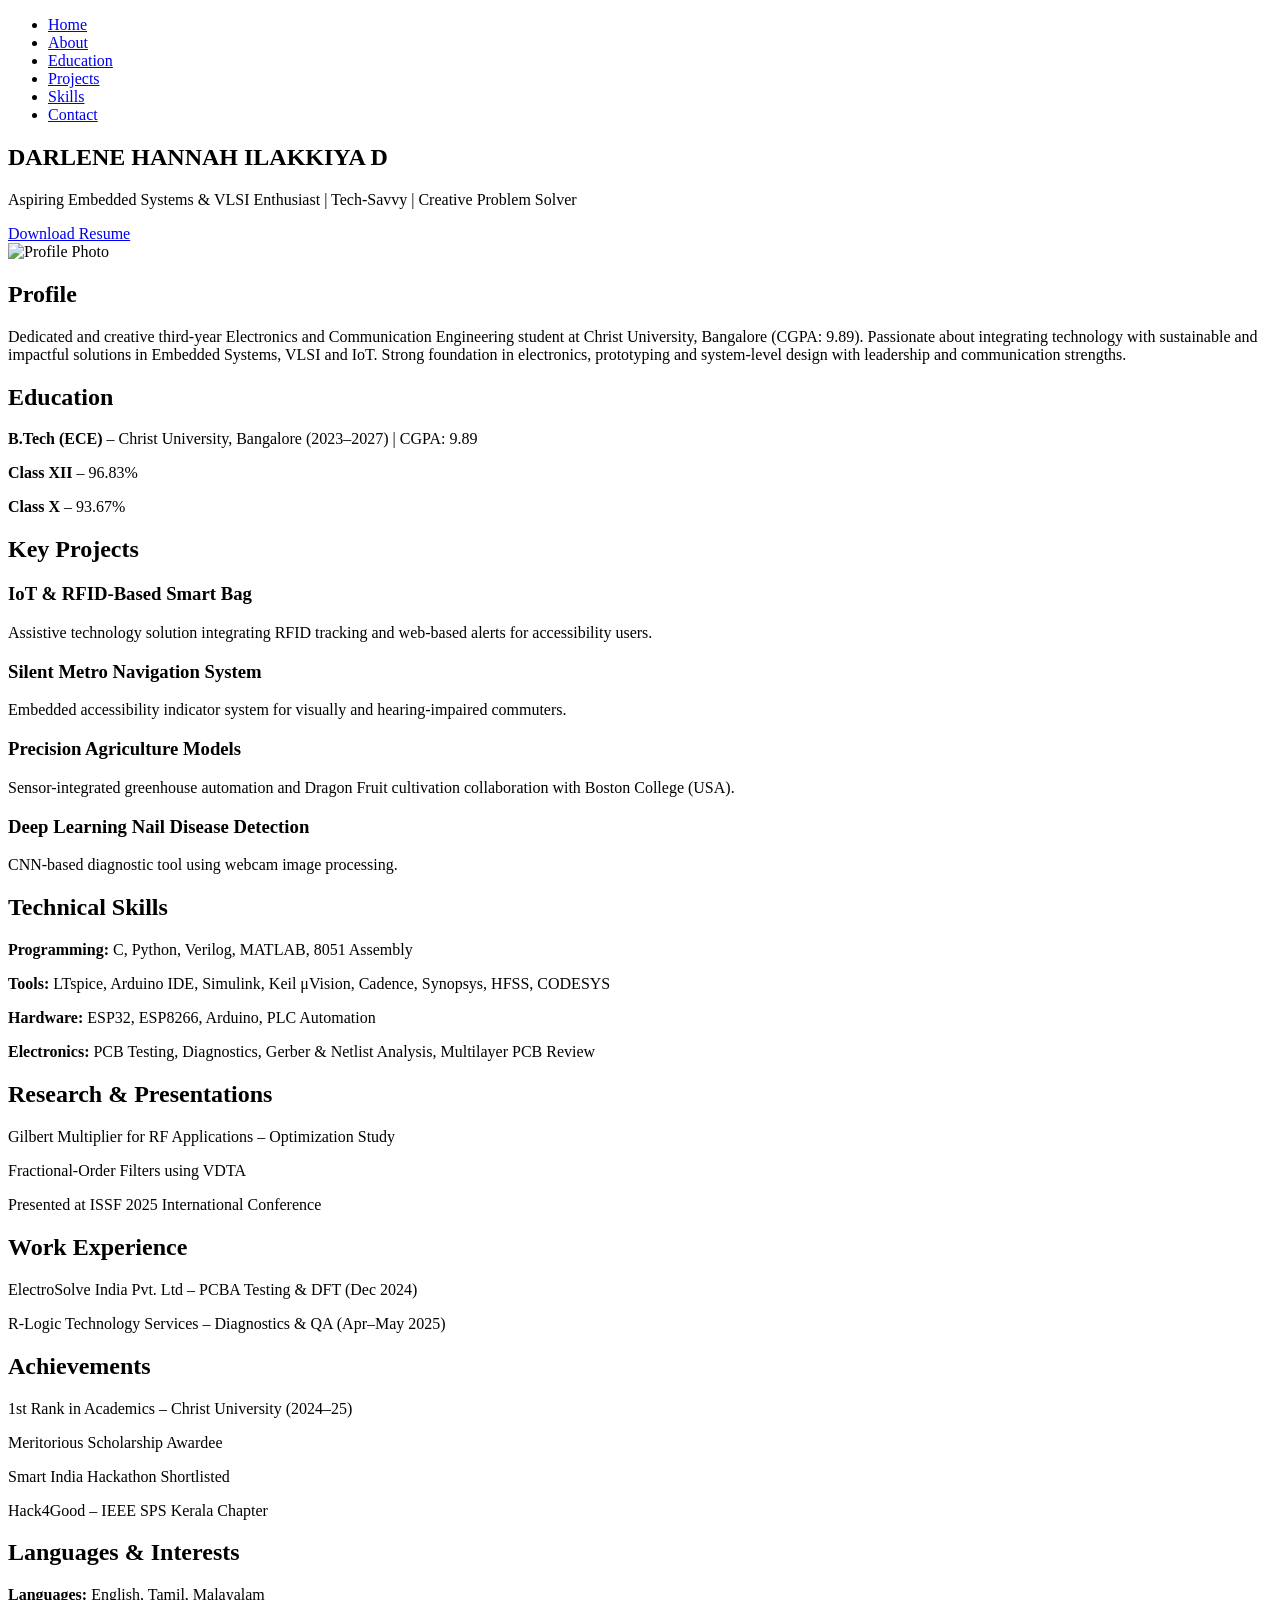
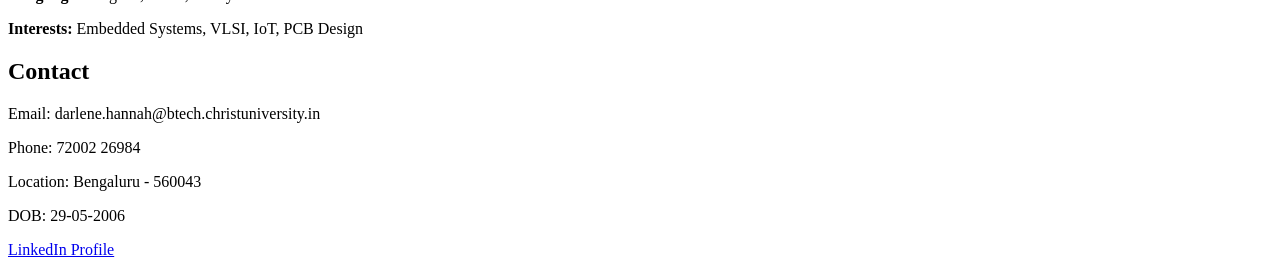
==== portfolio/index.html @ 744e4927 "Added portfolio website" ====
<!DOCTYPE html>
<html>
<head>
    <title>Darlene Hannah Ilakkiya D | Portfolio</title>
    <link rel="stylesheet" href="style.css">
</head>

<body>

<nav>
    <ul>
        <li><a href="#home">Home</a></li>
        <li><a href="#about">About</a></li>
        <li><a href="#education">Education</a></li>
        <li><a href="#projects">Projects</a></li>
        <li><a href="#skills">Skills</a></li>
        <li><a href="#contact">Contact</a></li>
    </ul>
</nav>

<section id="home" class="hero">
    <div class="hero-text">
        <h1>DARLENE HANNAH ILAKKIYA D</h1>
        <p>Aspiring Embedded Systems & VLSI Enthusiast | Tech-Savvy | Creative Problem Solver</p>
        <a href="resume.pdf" class="btn" download>Download Resume</a>
    </div>

    <div class="hero-image">
        <img src="profile.jpg" alt="Profile Photo">
    </div>
</section>

<section id="about">
    <h2>Profile</h2>
    <p>
    Dedicated and creative third-year Electronics and Communication Engineering student at Christ University, Bangalore (CGPA: 9.89).
    Passionate about integrating technology with sustainable and impactful solutions in Embedded Systems, VLSI and IoT.
    Strong foundation in electronics, prototyping and system-level design with leadership and communication strengths.
    </p>
</section>

<section id="education">
    <h2>Education</h2>
    <p><strong>B.Tech (ECE)</strong> – Christ University, Bangalore (2023–2027) | CGPA: 9.89</p>
    <p><strong>Class XII</strong> – 96.83%</p>
    <p><strong>Class X</strong> – 93.67%</p>
</section>

<section id="projects">
    <h2>Key Projects</h2>

    <h3>IoT & RFID-Based Smart Bag</h3>
    <p>Assistive technology solution integrating RFID tracking and web-based alerts for accessibility users.</p>

    <h3>Silent Metro Navigation System</h3>
    <p>Embedded accessibility indicator system for visually and hearing-impaired commuters.</p>

    <h3>Precision Agriculture Models</h3>
    <p>Sensor-integrated greenhouse automation and Dragon Fruit cultivation collaboration with Boston College (USA).</p>

    <h3>Deep Learning Nail Disease Detection</h3>
    <p>CNN-based diagnostic tool using webcam image processing.</p>
</section>

<section id="skills">
    <h2>Technical Skills</h2>

    <p><strong>Programming:</strong> C, Python, Verilog, MATLAB, 8051 Assembly</p>
    <p><strong>Tools:</strong> LTspice, Arduino IDE, Simulink, Keil μVision, Cadence, Synopsys, HFSS, CODESYS</p>
    <p><strong>Hardware:</strong> ESP32, ESP8266, Arduino, PLC Automation</p>
    <p><strong>Electronics:</strong> PCB Testing, Diagnostics, Gerber & Netlist Analysis, Multilayer PCB Review</p>
</section>

<section>
    <h2>Research & Presentations</h2>
    <p>Gilbert Multiplier for RF Applications – Optimization Study</p>
    <p>Fractional-Order Filters using VDTA</p>
    <p>Presented at ISSF 2025 International Conference</p>
</section>

<section>
    <h2>Work Experience</h2>
    <p>ElectroSolve India Pvt. Ltd – PCBA Testing & DFT (Dec 2024)</p>
    <p>R-Logic Technology Services – Diagnostics & QA (Apr–May 2025)</p>
</section>

<section>
    <h2>Achievements</h2>
    <p>1st Rank in Academics – Christ University (2024–25)</p>
    <p>Meritorious Scholarship Awardee</p>
    <p>Smart India Hackathon Shortlisted</p>
    <p>Hack4Good – IEEE SPS Kerala Chapter</p>
</section>

<section>
    <h2>Languages & Interests</h2>
    <p><strong>Languages:</strong> English, Tamil, Malayalam</p>
    <p><strong>Interests:</strong> Embedded Systems, VLSI, IoT, PCB Design</p>
</section>

<section id="contact">
    <h2>Contact</h2>
    <p>Email: darlene.hannah@btech.christuniversity.in</p>
    <p>Phone: 72002 26984</p>
    <p>Location: Bengaluru - 560043</p>
    <p>DOB: 29-05-2006</p>
    <p>
        <a href="https://linkedin.com/in/darlene-hannah-ilakkiya-d-aa8443298" target="_blank">
        LinkedIn Profile
        </a>
    </p>
</section>

</body>
</html>
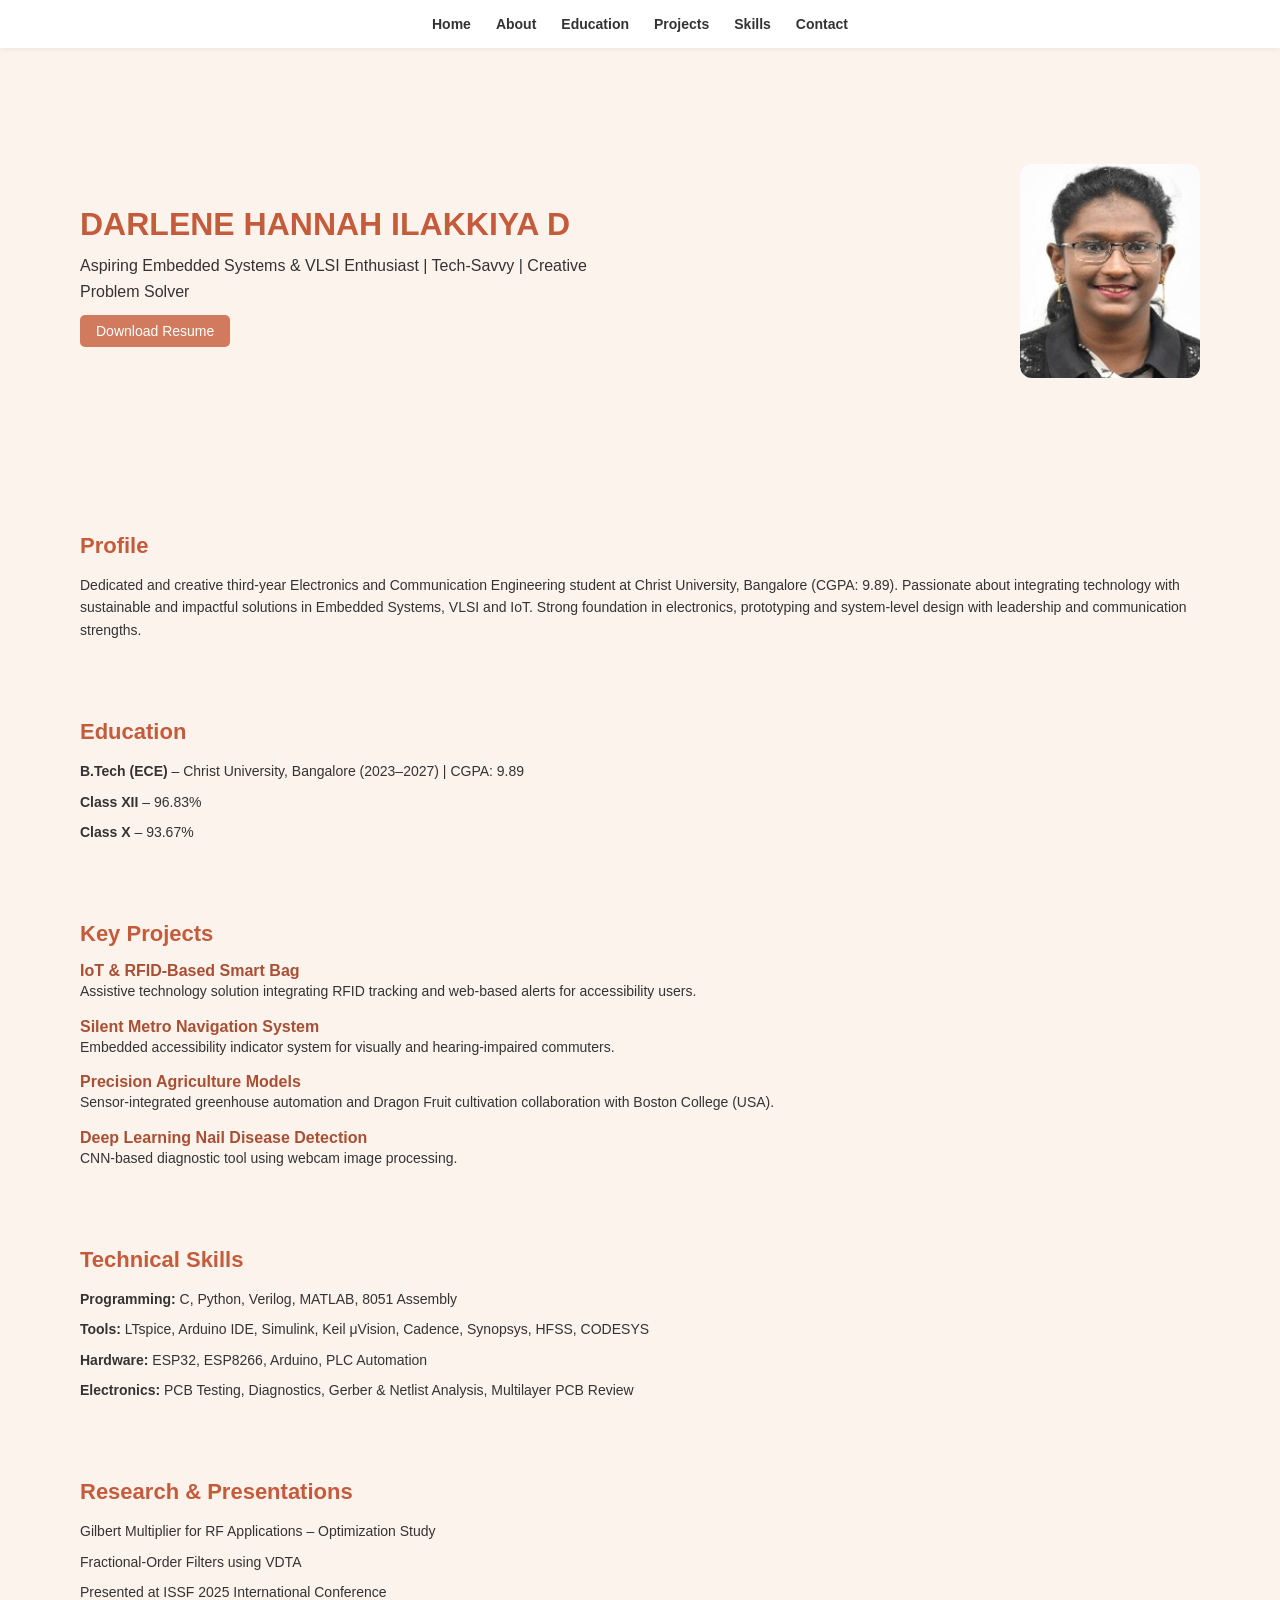
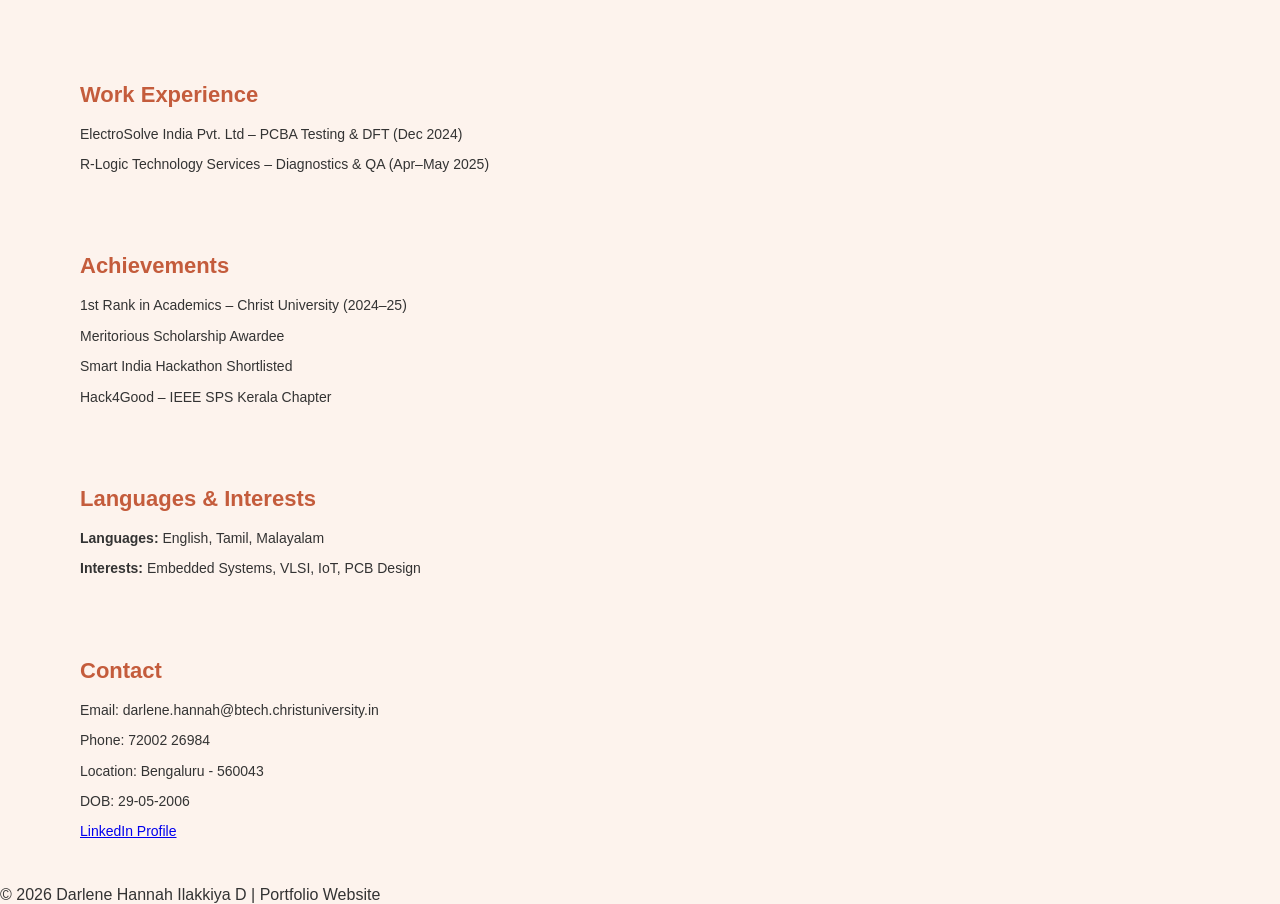
==== commit cb3ced1c: "Update index.html" ====
--- a/portfolio/index.html
+++ b/portfolio/index.html
@@ -111,5 +111,10 @@
     </p>
 </section>
 
+<!-- Footer Added -->
+<footer>
+    <p>© 2026 Darlene Hannah Ilakkiya D | Portfolio Website</p>
+</footer>
+
 </body>
 </html>
--- a/portfolio/style.css
+++ b/portfolio/style.css
@@ -0,0 +1,102 @@
+* {
+    margin: 0;
+    padding: 0;
+    box-sizing: border-box;
+    font-family: Arial, sans-serif;
+}
+
+body {
+    background-color: #fdf3ed;
+    color: #333;
+    scroll-behavior: smooth;
+}
+
+/* NAVBAR */
+nav {
+    display: flex;
+    justify-content: center;
+    padding: 15px;
+    background: white;
+    position: sticky;
+    top: 0;
+    z-index: 1000;
+    box-shadow: 0 2px 6px rgba(0,0,0,0.05);
+}
+
+nav ul {
+    list-style: none;
+    display: flex;
+    gap: 25px;
+}
+
+nav ul li a {
+    text-decoration: none;
+    color: #333;
+    font-weight: 600;
+    font-size: 14px;
+}
+
+nav ul li a:hover {
+    color: #c45c3c;
+}
+
+/* HERO */
+.hero {
+    display: flex;
+    justify-content: space-between;
+    align-items: center;
+    padding: 40px 80px;
+    min-height: 50vh;
+}
+
+.hero-text {
+    max-width: 550px;
+}
+
+.hero-text h1 {
+    font-size: 32px;
+    color: #c45c3c;
+}
+
+.hero-text p {
+    margin: 10px 0 18px;
+    font-size: 16px;
+}
+
+.btn {
+    padding: 8px 16px;
+    background-color: #d17a5d;
+    color: white;
+    text-decoration: none;
+    border-radius: 5px;
+    font-size: 14px;
+}
+
+.hero-image img {
+    width: 180px;
+    border-radius: 12px;
+}
+
+/* SECTIONS */
+section {
+    padding: 35px 80px;
+    scroll-margin-top: 80px;  /* FIX for navbar overlap */
+}
+
+h2 {
+    margin-bottom: 15px;
+    color: #c45c3c;
+    font-size: 22px;
+}
+
+h3 {
+    margin-top: 15px;
+    color: #a94f33;
+    font-size: 16px;
+}
+
+section p {
+    margin-bottom: 8px;
+    line-height: 1.6;
+    font-size: 14px;
+}
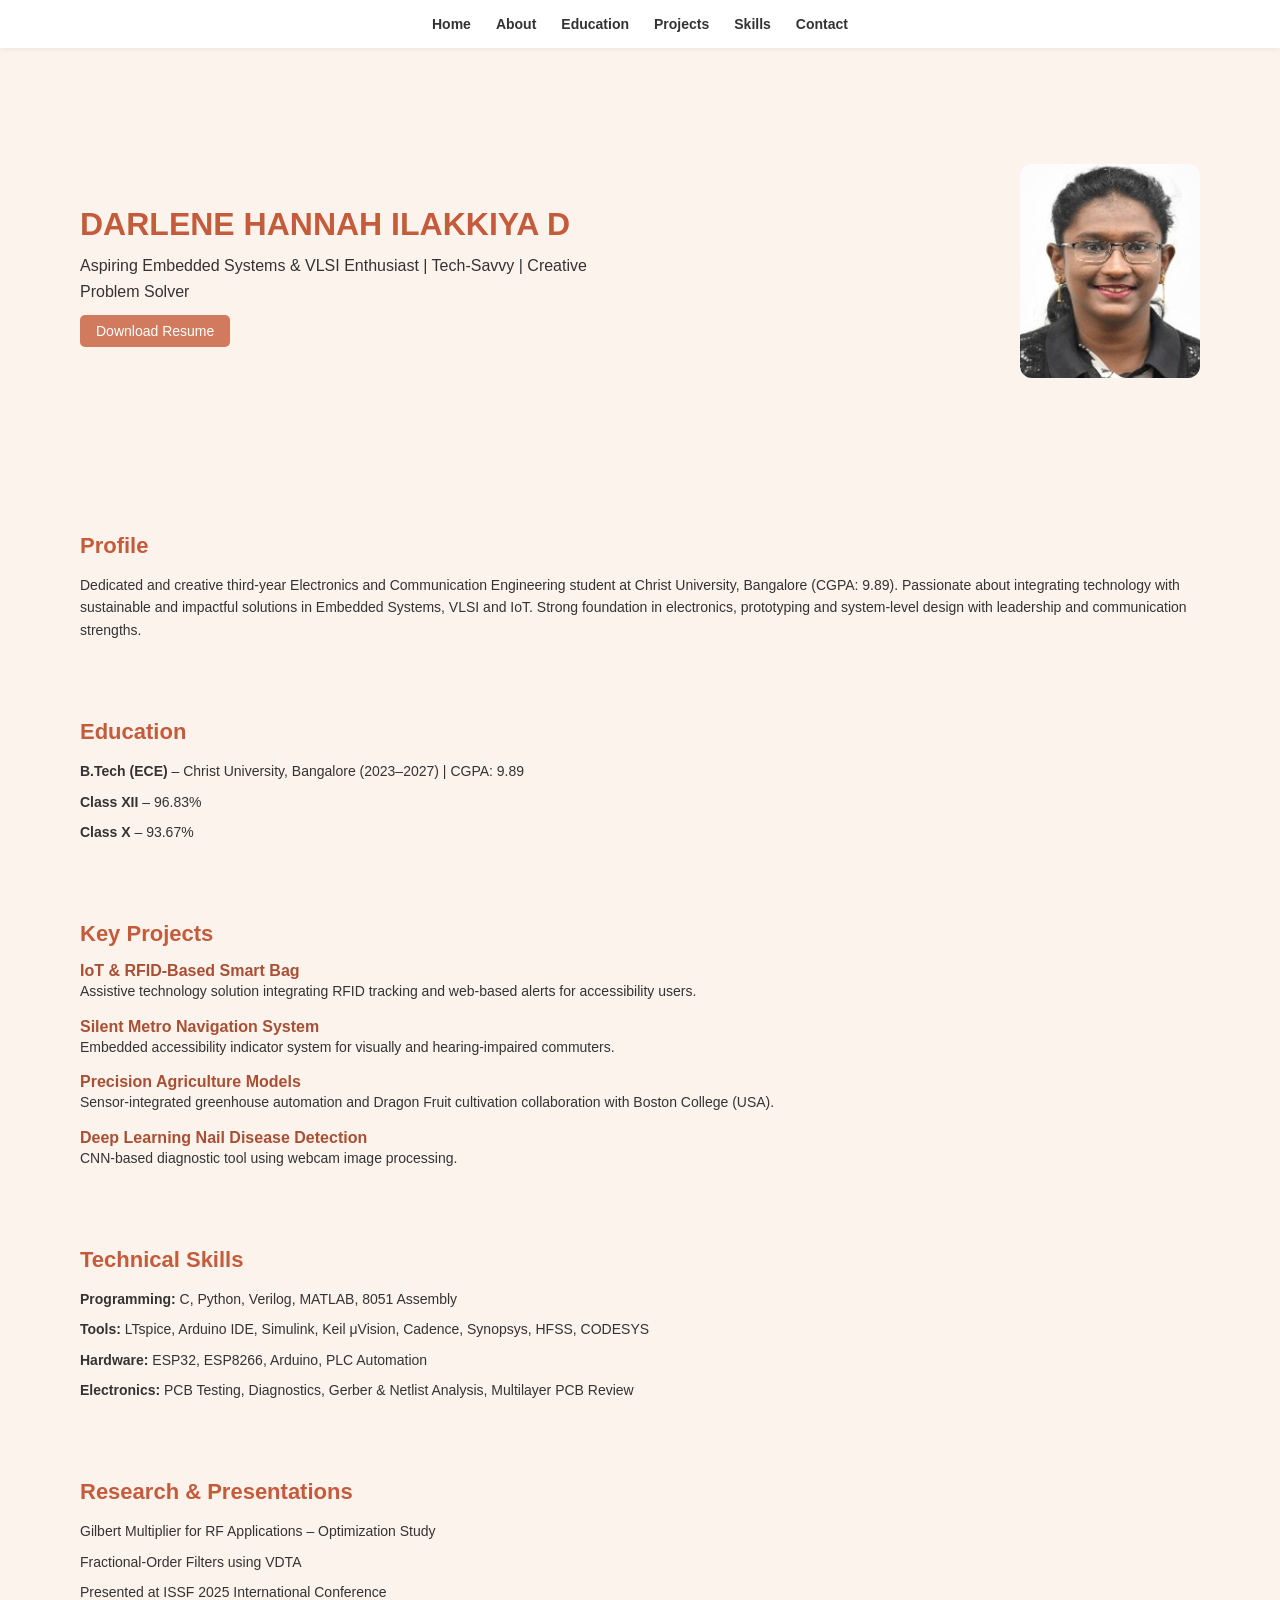
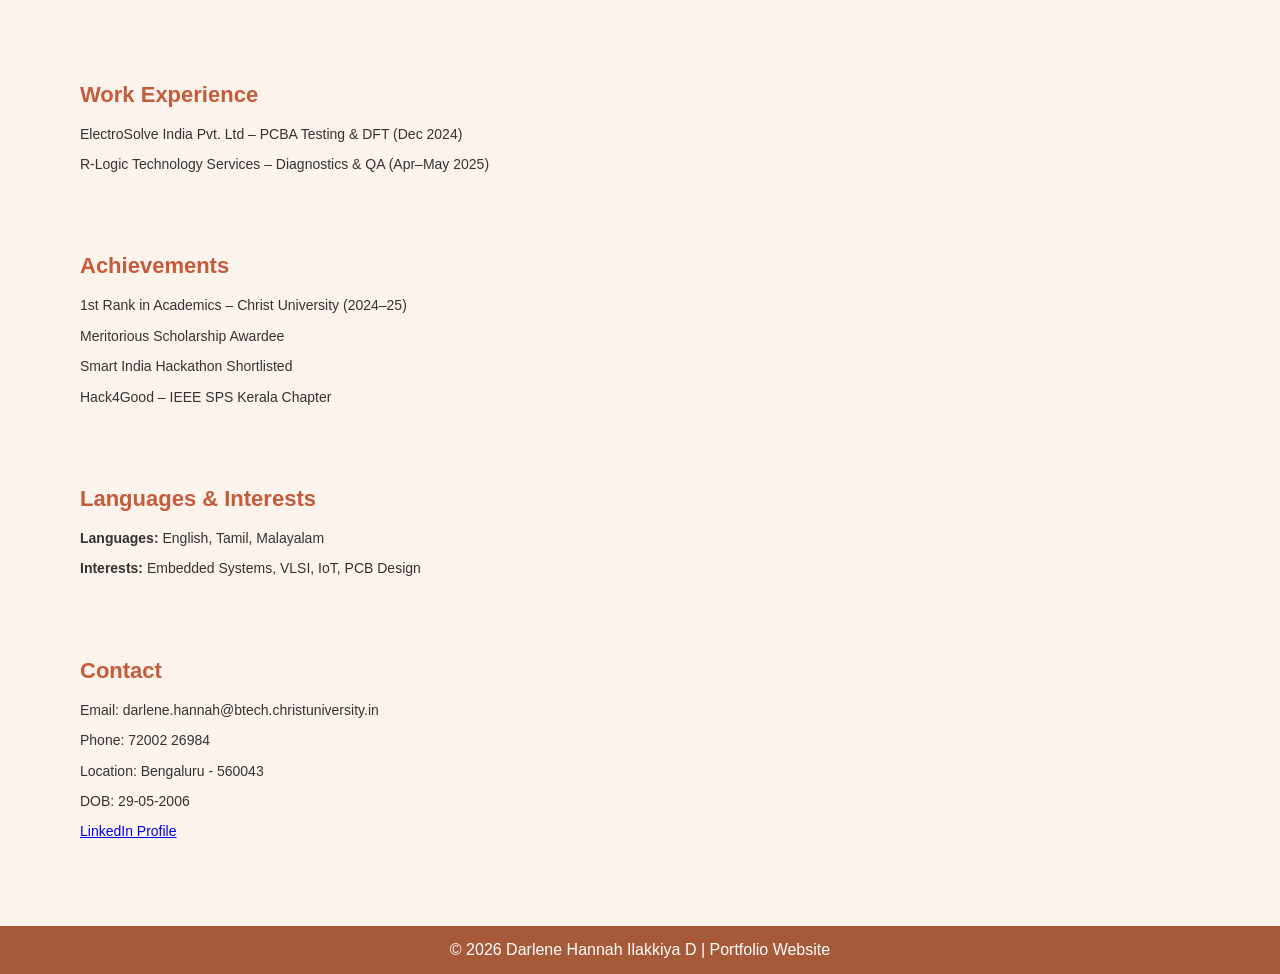
==== commit fd33df37: "Update index.html" ====
--- a/portfolio/index.html
+++ b/portfolio/index.html
@@ -111,10 +111,8 @@
     </p>
 </section>
 
-<!-- Footer Added -->
 <footer>
     <p>© 2026 Darlene Hannah Ilakkiya D | Portfolio Website</p>
 </footer>
-
 </body>
 </html>
--- a/portfolio/style.css
+++ b/portfolio/style.css
@@ -100,3 +100,11 @@
     line-height: 1.6;
     font-size: 14px;
 }
+
+footer {
+    text-align: center;
+    padding: 15px;
+    background: #a65a3a;
+    color: white;
+    margin-top: 40px;
+}
